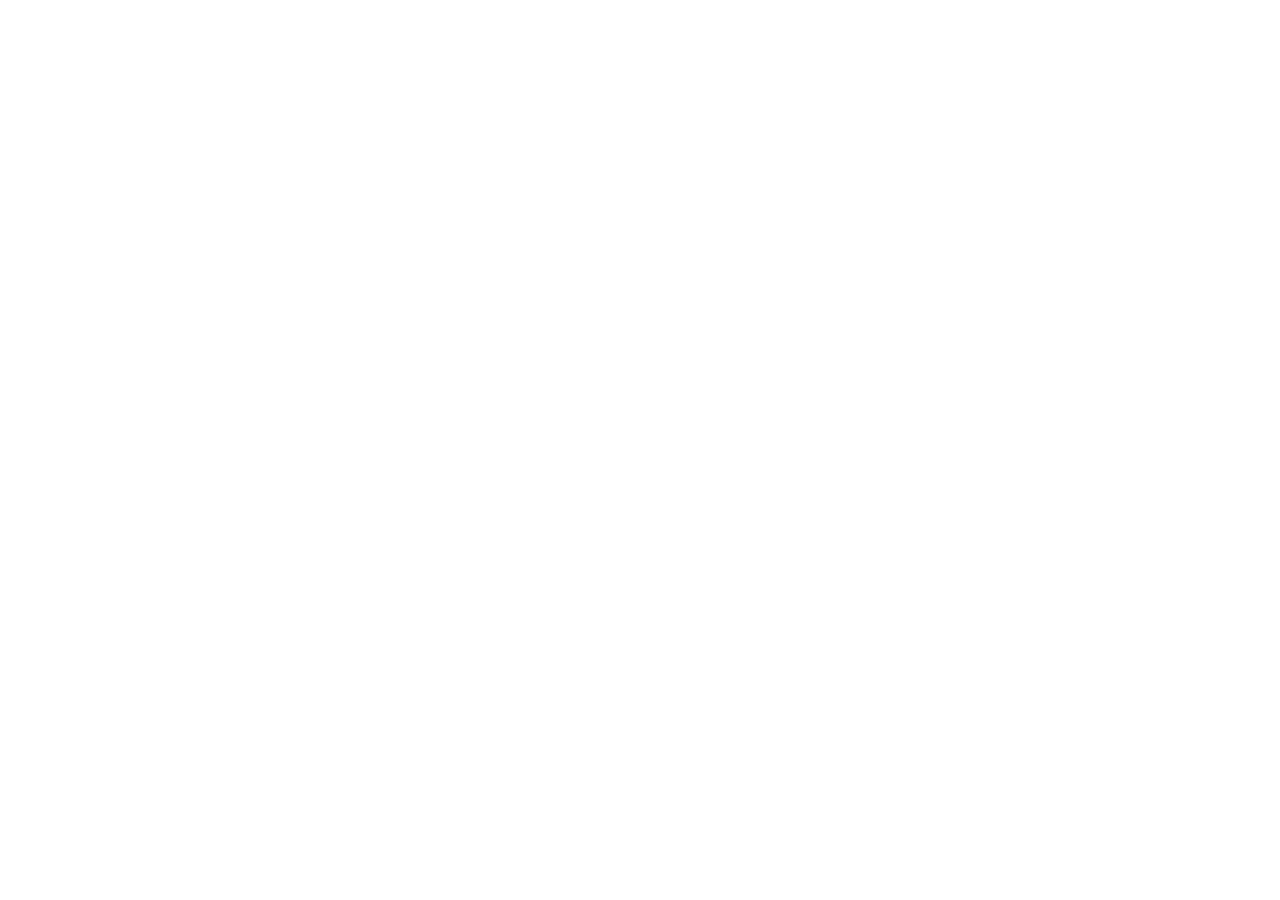
==== index.html @ d11fe192 "Create index.html" ====
<!DOCTYPE html> 
<html lang="en"> 
<head>
    <meta charset="UTF-8"> 
    <meta name="viewport" content="width=device-width, initial-scale=1.0">
    <title>BOLUXE</title>
    <link rel="stylesheet" href="styles.css">
</head>
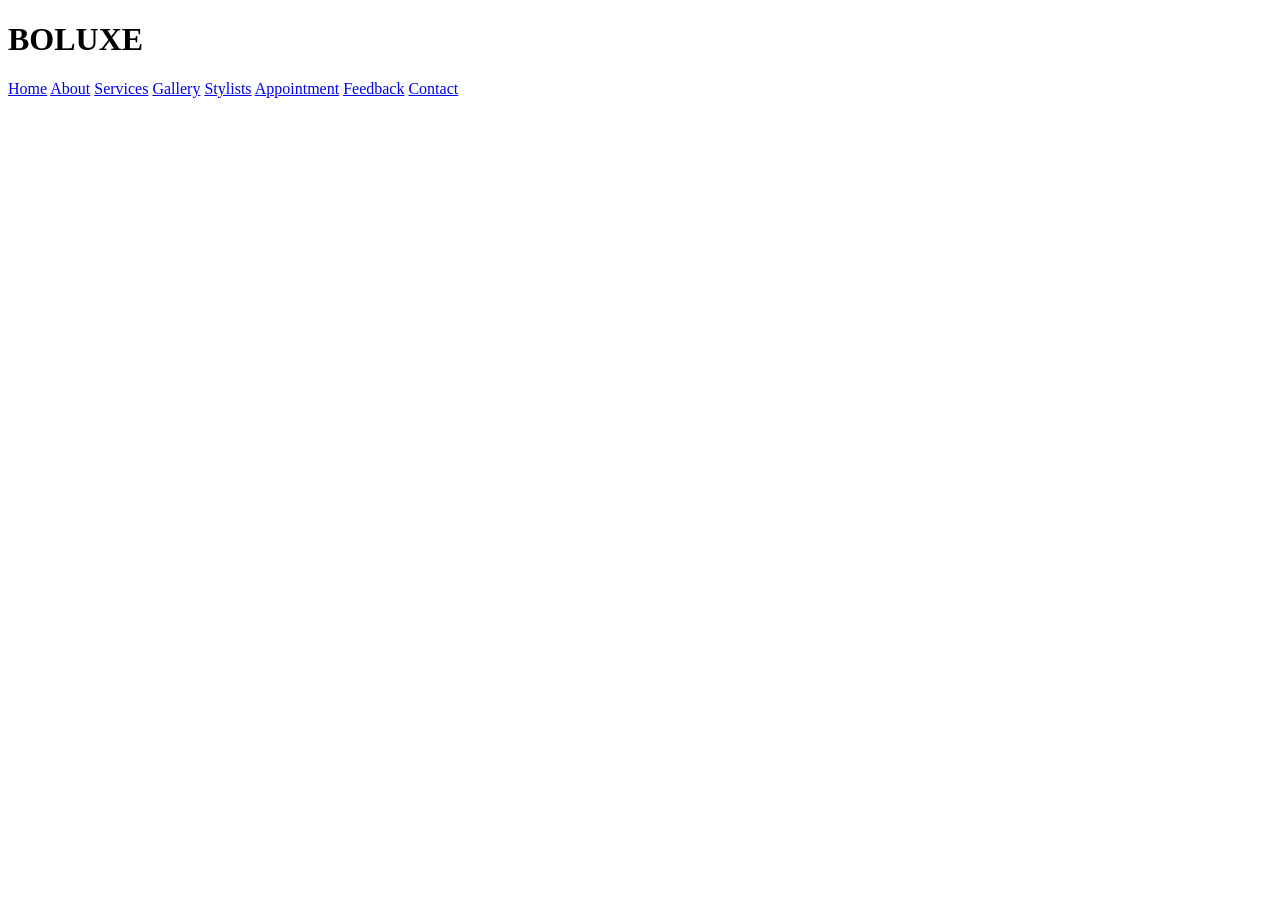
==== commit 881df839: "Update index.html" ====
--- a/index.html
+++ b/index.html
@@ -6,3 +6,14 @@
     <title>BOLUXE</title>
     <link rel="stylesheet" href="styles.css">
 </head>
+<header>
+    <h1>BOLUXE</h1>
+    <a href="index.html">Home</a> 
+    <a href="about.html">About</a>
+    <a href="services.html">Services</a>
+    <a href="gallery.html">Gallery</a>
+    <a href="stylists.html">Stylists</a>
+    <a href="appointment.html">Appointment</a>
+    <a href="feedback.html">Feedback</a>
+    <a href="contact.html">Contact</a>
+</header>
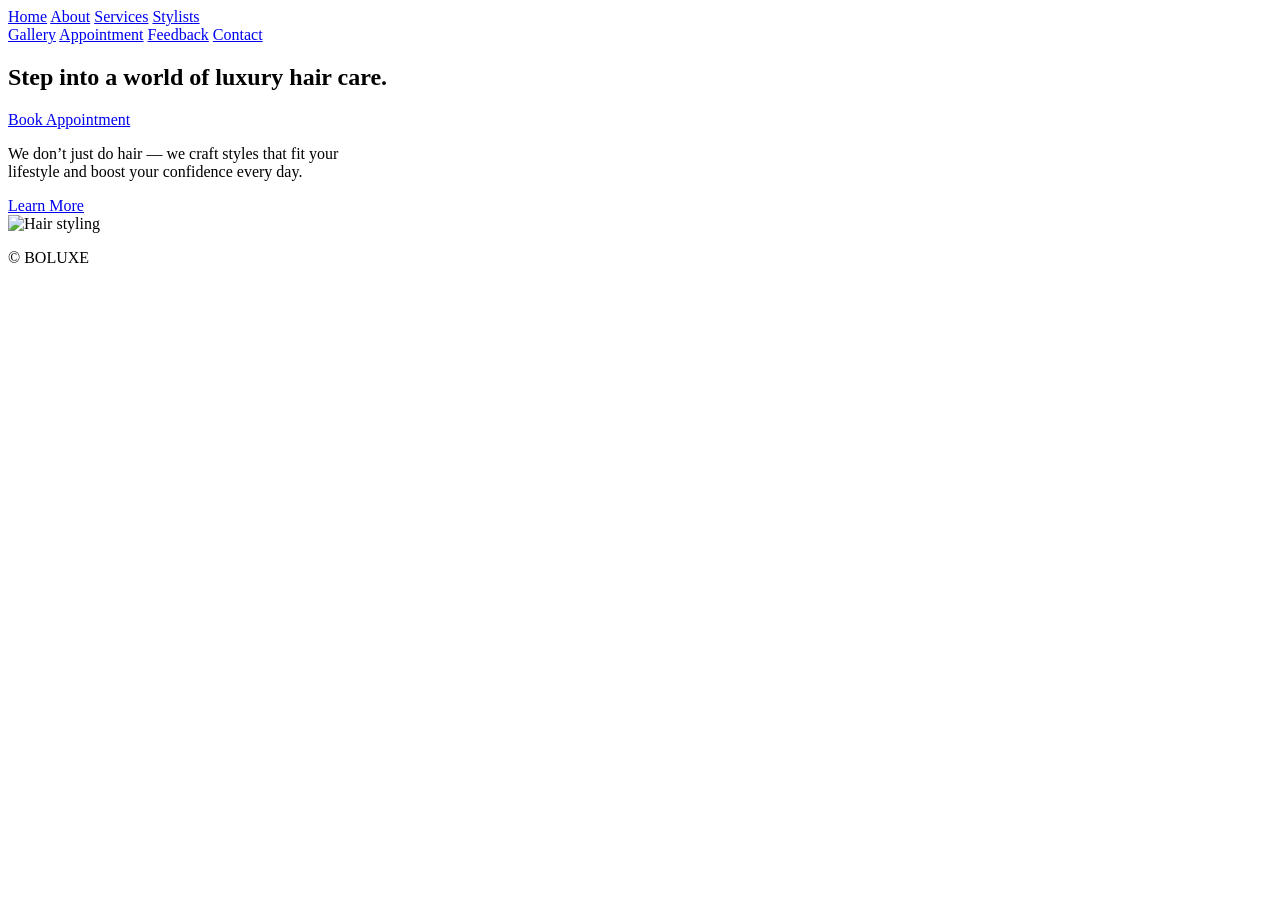
==== commit 5b31477b: "Update index.html" ====
--- a/index.html
+++ b/index.html
@@ -1,19 +1,51 @@
-<!DOCTYPE html> 
-<html lang="en"> 
+<!DOCTYPE html>
+<html lang="en">
 <head>
-    <meta charset="UTF-8"> 
+    <meta charset="UTF-8">
     <meta name="viewport" content="width=device-width, initial-scale=1.0">
     <title>BOLUXE</title>
-    <link rel="stylesheet" href="styles.css">
+    <link href="styles.css" rel="stylesheet">
 </head>
-<header>
-    <h1>BOLUXE</h1>
-    <a href="index.html">Home</a> 
-    <a href="about.html">About</a>
-    <a href="services.html">Services</a>
-    <a href="gallery.html">Gallery</a>
-    <a href="stylists.html">Stylists</a>
-    <a href="appointment.html">Appointment</a>
-    <a href="feedback.html">Feedback</a>
-    <a href="contact.html">Contact</a>
+<body>
+
+<header class="navbar">
+    <nav>
+        <a href="index.html">Home</a>
+        <a href="about.html">About</a>
+        <a href="services.html">Services</a>
+        <a href="stylists.html">Stylists</a>
+    </nav>
+
+    <div class="logo">
+    </div>
+
+    <nav>
+        <a href="gallery.html">Gallery</a>
+        <a href="appointment.html">Appointment</a>
+        <a href="feedback.html">Feedback</a>
+        <a href="contact.html">Contact</a>
+    </nav>
 </header>
+
+<section class="hero">
+    <h1>Step into a world of luxury hair care.</h1>
+    <a href="signup.html" class="hero-btn">Book Appointment</a>
+</section>
+
+<section>
+    <div class="text">
+      <p> We don’t just do hair — we craft styles that fit your<br>lifestyle and boost your confidence every day.</p>
+
+      <a href="about.html" class="btn">Learn More</a>
+
+    </div>
+    <div class="image">
+        <img src="about.jpeg" alt="Hair styling" height="400" width="400">
+    </div>
+  </section>
+
+<footer> 
+    <p>&copy; BOLUXE</p>
+</footer>
+</body>
+</html>
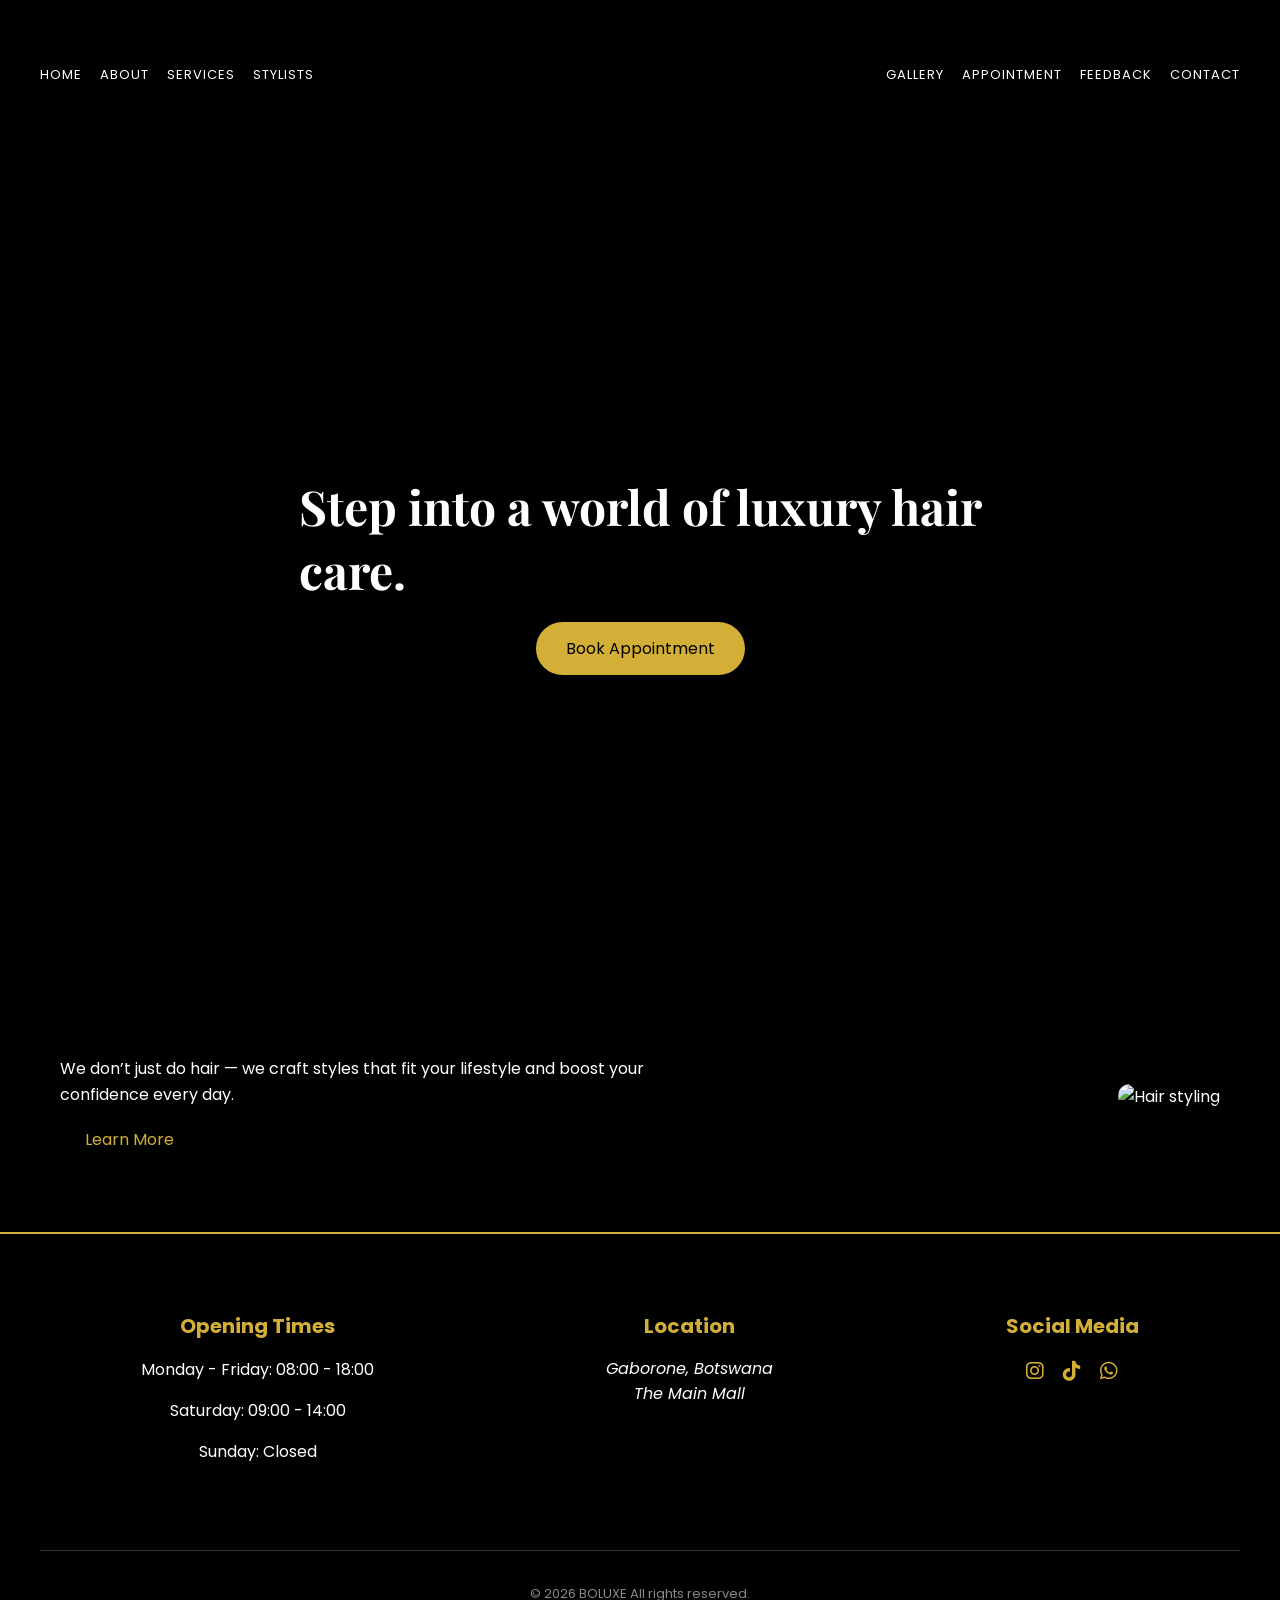
==== commit 8830e667: "Update index.html" ====
--- a/index.html
+++ b/index.html
@@ -1,51 +1,239 @@
 <!DOCTYPE html>
 <html lang="en">
 <head>
-    <meta charset="UTF-8">
-    <meta name="viewport" content="width=device-width, initial-scale=1.0">
-    <title>BOLUXE</title>
-    <link href="styles.css" rel="stylesheet">
+<meta charset="UTF-8">
+<meta name="viewport" content="width=device-width, initial-scale=1.0">
+<title>BOLUXE</title>
+<link href="styles.css" rel="stylesheet">
+<link rel="stylesheet" href="https://cdnjs.cloudflare.com/ajax/libs/font-awesome/6.5.0/css/all.min.css">
+<link href="https://fonts.googleapis.com/css2?family=Playfair+Display:wght@500;700&family=Poppins:wght@300;400;500&family=Great+Vibes&display=swap" rel="stylesheet">
+
+<style>
+body {
+    font-family: 'Poppins', sans-serif;
+    background-color: #000;
+    color: white;
+    margin: 0;
+    padding: 0;
+    box-sizing: border-box;
+}
+header {
+    background-color: black;
+    display: flex;
+    justify-content: space-between;
+    align-items: center;
+    padding: 20px 40px;
+}
+
+nav {
+    display: flex;
+    gap: 18px;
+}
+
+nav a {
+    color: white;
+    text-decoration: none;
+    font-size: 13px;
+    letter-spacing: 1px;
+    text-transform: uppercase;
+    transition: 0.3s;
+}
+
+nav a:hover {
+    color: #d4af37;
+}
+
+.logo {
+    width: 110px;
+    height: 110px;
+    background: url("logo.png") center/contain no-repeat; 
+}
+.hero {
+    height: 90vh;
+    background: url(hair\ banner.jpeg)center/cover no-repeat;
+    display: flex;
+    flex-direction: column;
+    justify-content: center;
+    align-items: center;
+    text-align: left;
+    background-blend-mode: darken;
+    background-color: #000;
+}
+
+.hero h1 {
+    font-family: 'Playfair Display', serif;
+    font-size: 3rem;
+    margin-bottom: 20px;
+    color: white;
+}
+
+.hero-btn {
+    background-color: #d4af37;
+    color: black;
+    padding: 14px 30px;
+    text-decoration: none;
+    border-radius: 30px;
+    transition: 0.3s;
+}
+
+.hero-btn:hover {
+    background-color: white;
+}
+
+.about {
+    display: flex;
+    justify-content: space-between;
+    align-items: center;
+    padding: 80px 60px;
+    gap: 40px;
+}
+
+.text {
+    width: 55%;
+}
+
+.text p {
+    font-size: 1rem;
+    margin-bottom: 20px;
+    line-height: 1.6;
+}
+
+.btn {
+    background-color: black;
+    color: #d4af37;
+    padding: 12px 25px;
+    text-decoration: none;
+    border-radius: 25px;
+    transition: 0.3s;
+}
+
+.btn:hover {
+    background-color: #d4af37;
+    color: black;
+}
+
+.image img {
+    border-radius: 12px;
+    box-shadow: 0 8px 25px rgba(0,0,0,0.3);
+}
+footer {
+    background-color: #000;
+    color: #fff;
+    padding: 60px 40px 20px;
+    border-top: 2px solid #d4af37;
+    display: flex;
+    justify-content: space-around;
+    flex-wrap: wrap;
+    gap: 30px;
+    text-align: center;
+}
+
+footer h2 {
+    color: #d4af37;
+    margin-bottom: 15px;
+    font-size: 20px;
+}
+
+footer nav {
+    justify-content: center;
+}
+
+footer nav a {
+    font-size: 20px;
+    color: #d4af37;
+}
+
+.footer-bottom {
+    width: 100%;
+    margin-top: 40px;
+    padding-top: 20px;
+    border-top: 1px solid #333;
+    font-size: 13px;
+    color: #888;
+}
+
+</style>
 </head>
+
 <body>
-
-<header class="navbar">
+<header>
+    <nav> 
+        <a href="index.html">Home</a> 
+        <a href="about.html">About</a> 
+        <a href="services.html">Services</a> 
+        <a href="stylists.html">Stylists</a> 
+    </nav> 
+    <div class="logo"> 
+    </div> 
+    <nav> 
+        <a href="gallery.html">Gallery</a> 
+        <a href="appointment.html">Appointment</a> 
+        <a href="feedback.html">Feedback</a> 
+        <a href="contact.html">Contact</a> 
+    </nav> 
+</header>
+
+<main>
+
+<section class="hero">
+    <h1>Step into a world of luxury hair<br>care.</h1>
+    <a href="signup.html" class="hero-btn">Book Appointment</a>
+</section>
+
+<section class="about">
+    <article class="text">
+        <p>
+            We don’t just do hair — we craft styles that fit your
+            lifestyle and boost your confidence every day.
+        </p>
+        <a href="about.html" class="btn">Learn More</a>
+    </article>
+
+    <aside class="image">
+        <img src="about.jpeg" alt="Hair styling" height="400" width="400">
+    </aside>
+</section>
+</main>
+
+<footer>
+<section>
+    <h2>Opening Times</h2>
+    <p>Monday - Friday: 08:00 - 18:00</p>
+    <p>Saturday: 09:00 - 14:00</p>
+    <p>Sunday: Closed</p>
+</section>
+
+<section>
+    <h2>Location</h2>
+    <address>
+        Gaborone, Botswana<br>
+        The Main Mall
+    </address>
+</section>
+
+<section>
+    <h2>Social Media</h2>
     <nav>
-        <a href="index.html">Home</a>
-        <a href="about.html">About</a>
-        <a href="services.html">Services</a>
-        <a href="stylists.html">Stylists</a>
+      <a 
+        href="https://www.instagram.com/boluxehairstudio?igsh=N3lhdHZvMjdvNWFi&utm_source=qr" target="_blank">
+        <i class="fa-brands fa-instagram"></i>
+      </a>
+
+      <a 
+        href="https://www.tiktok.com/@boluxehairstudio?_r=1&_t=ZS-96FZWPO80Yi" target="_blank">
+        <i class="fa-brands fa-tiktok"></i>
+      </a>
+
+      <a 
+        href="https://wa.me/26772216670" target="_blank">
+        <i class="fa-brands fa-whatsapp"></i>
+      </a>
     </nav>
-
-    <div class="logo">
-    </div>
-
-    <nav>
-        <a href="gallery.html">Gallery</a>
-        <a href="appointment.html">Appointment</a>
-        <a href="feedback.html">Feedback</a>
-        <a href="contact.html">Contact</a>
-    </nav>
-</header>
-
-<section class="hero">
-    <h1>Step into a world of luxury hair care.</h1>
-    <a href="signup.html" class="hero-btn">Book Appointment</a>
-</section>
-
-<section>
-    <div class="text">
-      <p> We don’t just do hair — we craft styles that fit your<br>lifestyle and boost your confidence every day.</p>
-
-      <a href="about.html" class="btn">Learn More</a>
-
-    </div>
-    <div class="image">
-        <img src="about.jpeg" alt="Hair styling" height="400" width="400">
-    </div>
-  </section>
-
-<footer> 
-    <p>&copy; BOLUXE</p>
+</section>
+
+<section class="footer-bottom">
+    <p>&copy; 2026 BOLUXE All rights reserved.</p>
+</section>
 </footer>
 </body>
 </html>
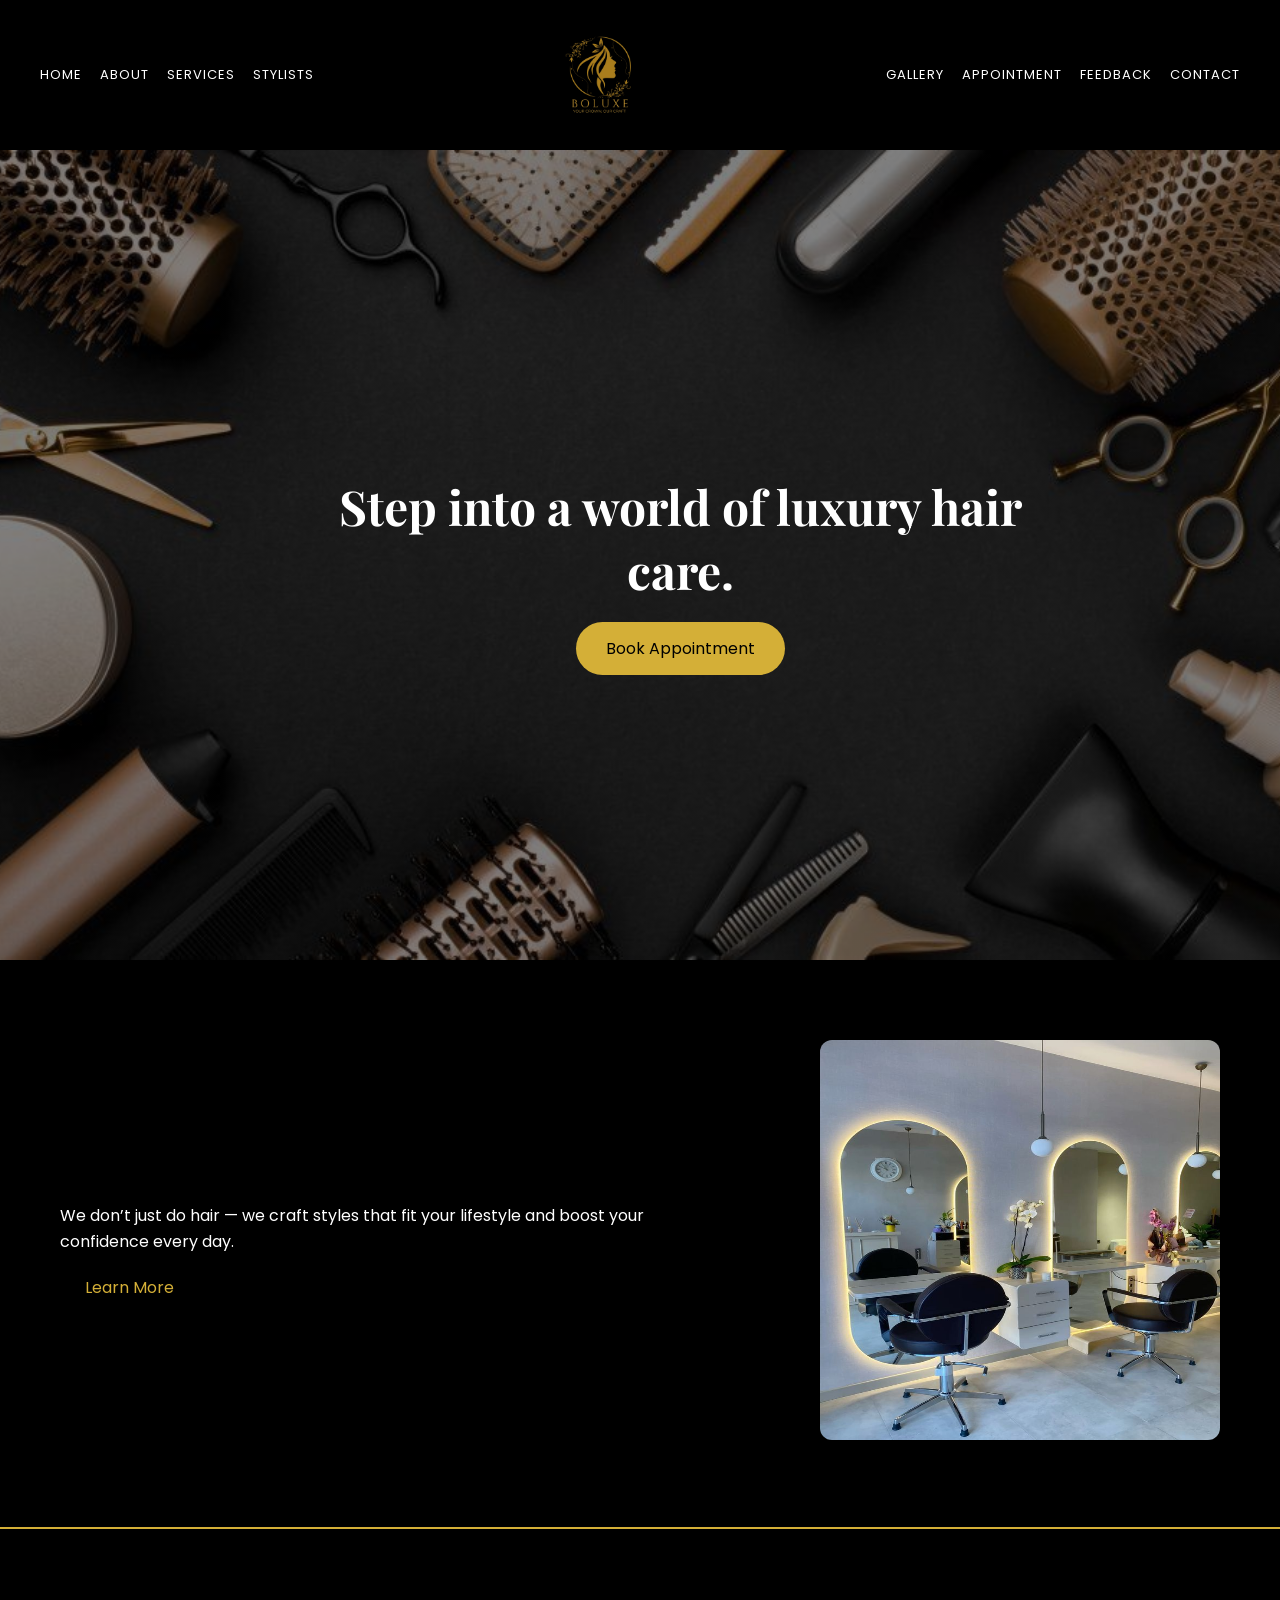
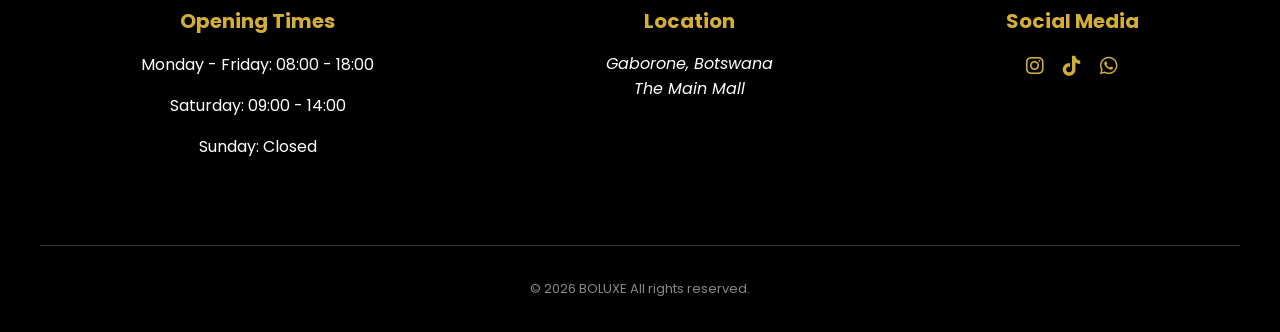
==== commit 19082efc: "Update index.html" ====
--- a/index.html
+++ b/index.html
@@ -48,16 +48,16 @@
     height: 110px;
     background: url("logo.png") center/contain no-repeat; 
 }
-.hero {
-    height: 90vh;
-    background: url(hair\ banner.jpeg)center/cover no-repeat;
-    display: flex;
-    flex-direction: column;
-    justify-content: center;
-    align-items: center;
-    text-align: left;
-    background-blend-mode: darken;
-    background-color: #000;
+.hero{
+    height:90vh;
+    background: linear-gradient(rgba(0,0,0,0.5), rgba(0,0,0,0.5)),
+    url("hair banner.jpeg") center/cover no-repeat;
+    display:flex;
+    flex-direction:column;
+    justify-content:center;
+    align-items:center;
+    padding-left:80px;
+    text-align: center;
 }
 
 .hero h1 {
@@ -65,6 +65,7 @@
     font-size: 3rem;
     margin-bottom: 20px;
     color: white;
+    text-align: center;
 }
 
 .hero-btn {
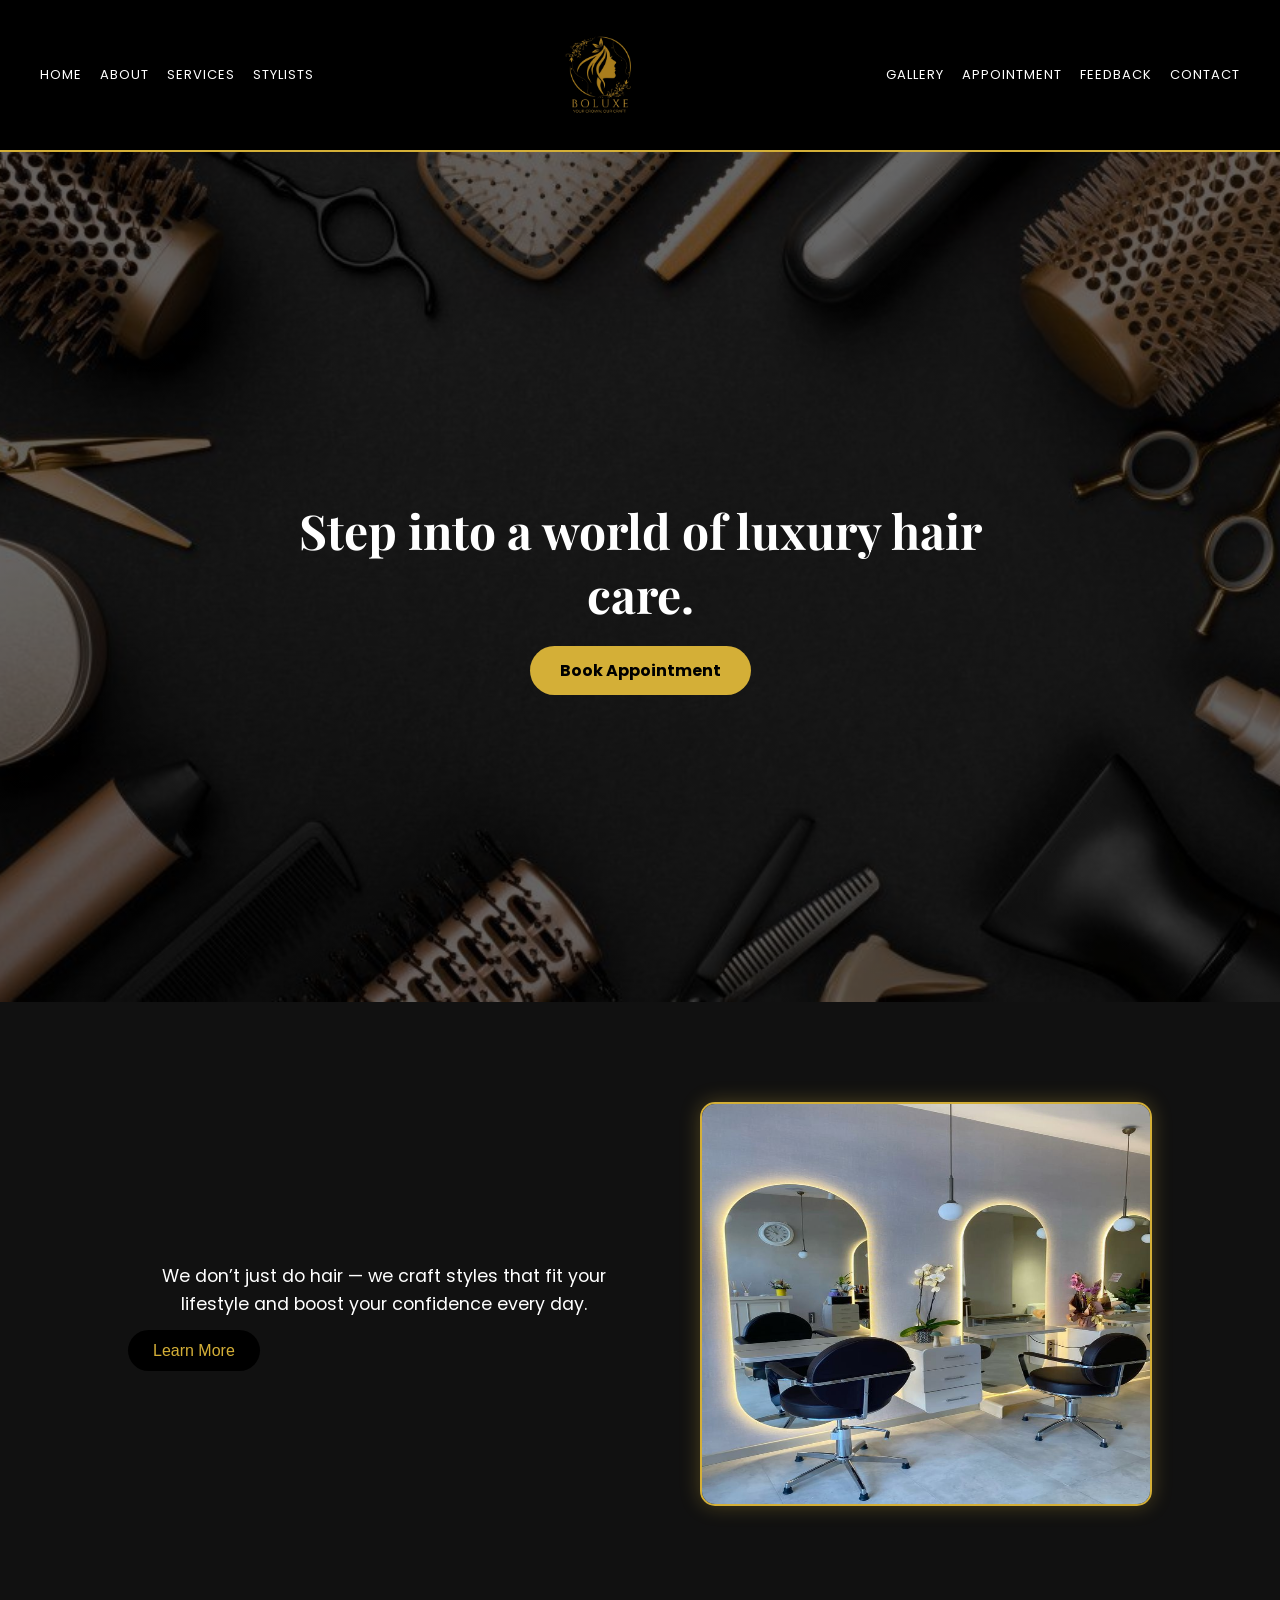
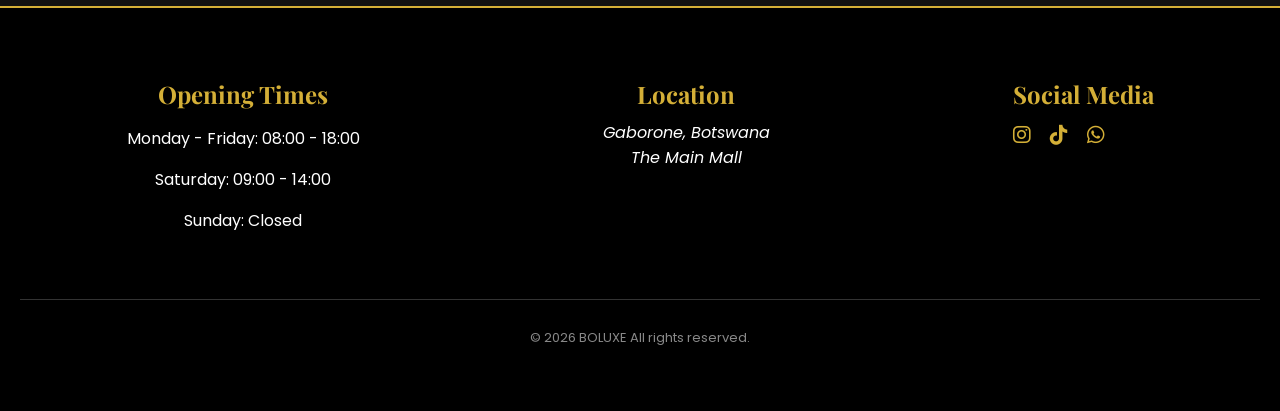
==== commit 36806814: "Update index.html" ====
--- a/index.html
+++ b/index.html
@@ -3,159 +3,10 @@
 <head>
 <meta charset="UTF-8">
 <meta name="viewport" content="width=device-width, initial-scale=1.0">
-<title>BOLUXE</title>
 <link href="styles.css" rel="stylesheet">
 <link rel="stylesheet" href="https://cdnjs.cloudflare.com/ajax/libs/font-awesome/6.5.0/css/all.min.css">
 <link href="https://fonts.googleapis.com/css2?family=Playfair+Display:wght@500;700&family=Poppins:wght@300;400;500&family=Great+Vibes&display=swap" rel="stylesheet">
-
-<style>
-body {
-    font-family: 'Poppins', sans-serif;
-    background-color: #000;
-    color: white;
-    margin: 0;
-    padding: 0;
-    box-sizing: border-box;
-}
-header {
-    background-color: black;
-    display: flex;
-    justify-content: space-between;
-    align-items: center;
-    padding: 20px 40px;
-}
-
-nav {
-    display: flex;
-    gap: 18px;
-}
-
-nav a {
-    color: white;
-    text-decoration: none;
-    font-size: 13px;
-    letter-spacing: 1px;
-    text-transform: uppercase;
-    transition: 0.3s;
-}
-
-nav a:hover {
-    color: #d4af37;
-}
-
-.logo {
-    width: 110px;
-    height: 110px;
-    background: url("logo.png") center/contain no-repeat; 
-}
-.hero{
-    height:90vh;
-    background: linear-gradient(rgba(0,0,0,0.5), rgba(0,0,0,0.5)),
-    url("hair banner.jpeg") center/cover no-repeat;
-    display:flex;
-    flex-direction:column;
-    justify-content:center;
-    align-items:center;
-    padding-left:80px;
-    text-align: center;
-}
-
-.hero h1 {
-    font-family: 'Playfair Display', serif;
-    font-size: 3rem;
-    margin-bottom: 20px;
-    color: white;
-    text-align: center;
-}
-
-.hero-btn {
-    background-color: #d4af37;
-    color: black;
-    padding: 14px 30px;
-    text-decoration: none;
-    border-radius: 30px;
-    transition: 0.3s;
-}
-
-.hero-btn:hover {
-    background-color: white;
-}
-
-.about {
-    display: flex;
-    justify-content: space-between;
-    align-items: center;
-    padding: 80px 60px;
-    gap: 40px;
-}
-
-.text {
-    width: 55%;
-}
-
-.text p {
-    font-size: 1rem;
-    margin-bottom: 20px;
-    line-height: 1.6;
-}
-
-.btn {
-    background-color: black;
-    color: #d4af37;
-    padding: 12px 25px;
-    text-decoration: none;
-    border-radius: 25px;
-    transition: 0.3s;
-}
-
-.btn:hover {
-    background-color: #d4af37;
-    color: black;
-}
-
-.image img {
-    border-radius: 12px;
-    box-shadow: 0 8px 25px rgba(0,0,0,0.3);
-}
-footer {
-    background-color: #000;
-    color: #fff;
-    padding: 60px 40px 20px;
-    border-top: 2px solid #d4af37;
-    display: flex;
-    justify-content: space-around;
-    flex-wrap: wrap;
-    gap: 30px;
-    text-align: center;
-}
-
-footer h2 {
-    color: #d4af37;
-    margin-bottom: 15px;
-    font-size: 20px;
-}
-
-footer nav {
-    justify-content: center;
-}
-
-footer nav a {
-    font-size: 20px;
-    color: #d4af37;
-}
-
-.footer-bottom {
-    width: 100%;
-    margin-top: 40px;
-    padding-top: 20px;
-    border-top: 1px solid #333;
-    font-size: 13px;
-    color: #888;
-}
-
-</style>
 </head>
-
 <body>
 <header>
     <nav> 
@@ -173,18 +24,18 @@
         <a href="contact.html">Contact</a> 
     </nav> 
 </header>
+    </header>
 
-<main>
-
+    <main id="home">
 <section class="hero">
     <h1>Step into a world of luxury hair<br>care.</h1>
     <a href="signup.html" class="hero-btn">Book Appointment</a>
 </section>
 
-<section class="about">
+<section class="about-homepage">
     <article class="text">
         <p>
-            We don’t just do hair — we craft styles that fit your
+            We don’t just do hair — we craft styles that fit your<br>
             lifestyle and boost your confidence every day.
         </p>
         <a href="about.html" class="btn">Learn More</a>
--- a/styles.css
+++ b/styles.css
@@ -0,0 +1,795 @@
+body {
+    font-family: 'Poppins', sans-serif;
+    background-color: black;
+    color: white;
+    margin: 0;
+    padding: 0;
+    box-sizing: border-box;
+}
+header {
+    background-color: black;
+    display: flex;
+    justify-content: space-between;
+    align-items: center;
+    padding: 20px 40px;
+    border-bottom: 2px solid #d4af37;
+}
+
+nav {
+    display: flex;
+    gap: 18px;
+}
+
+nav a {
+    color: white;
+    text-decoration: none;
+    font-size: 13px;
+    letter-spacing: 1px;
+    text-transform: uppercase;
+    transition: 0.3s;
+}
+
+nav a:hover {
+    color: #d4af37;
+}
+
+.logo {
+    width: 110px;
+    height: 110px;
+    background: url("logo.png") center/contain no-repeat; 
+}
+
+/* homepage */
+.hero{
+    height:90vh;
+    background:
+    linear-gradient(rgba(0,0,0,0.6), rgba(0,0,0,0.6)),
+    url("hair\ banner.jpeg");
+    background-size:cover;
+    background-position:center;
+    display:flex;
+    flex-direction:column;
+    justify-content:center;
+    align-items:center;
+    text-align:center;
+    padding:20px;
+}
+
+.hero h1{
+    font-family: 'Playfair Display', serif;
+    font-size: 3rem;
+    margin-bottom: 20px;
+    color: white;
+}
+
+.btn,
+.hero-btn,
+button{
+    background-color: #d4af37;
+    color: #000;
+    padding: 12px 30px;
+    border-radius: 30px;
+    text-decoration: none;
+    border: none;
+    cursor: pointer;
+    transition: 0.3s;
+    font-weight: bold;
+}
+
+.btn:hover,
+.hero-btn:hover,
+button:hover{
+    background-color: #fff;
+    color: #000;
+}
+
+h1,h2,h3{
+    font-family: 'Playfair Display', serif;
+    color: #d4af37;
+}
+
+.about-homepage{
+    display:flex;
+    justify-content:space-between;
+    align-items:center;
+    gap:60px;
+    padding:100px 10%;
+    background:#111;
+}
+
+.text {
+    width: 50%;
+}
+
+.text p {
+    font-size: 1.1rem;
+    margin-bottom: 20px;
+    line-height: 1.6;
+}
+
+.btn {
+    background-color: black;
+    color: #d4af37;
+    padding: 12px 25px;
+    text-decoration: none;
+    border-radius: 25px;
+    font-weight: 500;
+    transition: 0.3s;
+}
+
+.btn:hover {
+    background-color: #d4af37;
+    color: black;
+}
+
+.image{
+    flex:1;
+    display:flex;
+    justify-content:center;
+}
+
+.image img{
+    width:100%;
+    max-width:450px;
+    border-radius:15px;
+    border:2px solid #d4af37;
+    box-shadow:0 0 20px rgba(212,175,55,0.3);
+}
+
+/*About*/
+#behindthebeauty{
+    display:flex;
+    justify-content:space-between;
+    align-items:center;
+    gap:60px;
+    padding:100px 10%;
+    min-height:100vh;
+    background:black;
+
+}
+
+#about-us{
+    text-align: left;
+    color:#ccc;
+    margin-bottom:40px;
+    max-width:650px;
+    font-size:16px;
+}
+
+.about-image{
+    flex:1;
+    display:flex;
+    justify-content:center;
+}
+
+.about-image img{
+    width:100%;
+    max-width:700px;
+    margin-bottom: 50px;
+    border-radius:15px;
+    border:2px solid #d4af37;
+    box-shadow:0 0 20px rgba(212,175,55,0.3);
+    object-fit:cover;
+}
+
+/*Services*/
+.Services{
+    h1{
+        font-family: 'Playfair Display', serif;
+        size: 48px;
+        text-align: center;
+    }
+    text-align:center;
+}
+
+.services-grid{
+    display:grid;
+    grid-template-columns:repeat(2, 1fr);
+    gap:40px;
+    max-width:1000px;
+    margin:auto;
+}
+
+.service-card{
+    background:#111;
+    border-radius:15px;
+    border:1px solid #d4af37;
+    padding:25px;
+    margin-bottom: 50px;
+    transition:0.3s;
+}
+
+.service-card:hover{
+    transform:translateY(-10px);
+    box-shadow:0 0 15px rgba(212,175,55,0.5);
+}
+
+.service-card img{
+    width:100%;
+    height:300px;
+    object-fit:cover;
+    border-radius:10px;
+}
+.service-btn{
+    display:inline-block;
+    padding:14px 32px;
+    background:#d4af37;
+    color:#000;
+    text-decoration:none;
+    font-weight:bold;
+    border-radius:30px;
+    transition:0.3s;
+    margin-bottom:50px;
+}
+
+/*Gallery*/
+.gallery {
+    max-width: 1100px;
+    margin: auto;
+    padding: 20px;
+}
+
+.gallery h1 {
+    text-align: center;
+    size: 48px;
+    font-family: 'Playfair Display', serif;
+}
+
+.gallery {
+    display: grid;
+    grid-template-columns: repeat(3, 1fr);
+    gap: 30px;
+}
+
+.gallery h1 {
+    grid-column: 1 / -1;
+}
+
+.gallery-card {
+    background: #333;
+    border-radius: 10px;
+    padding: 15px;
+    text-align: center;
+    box-shadow: 0 2px 8px rgba(0,0,0,0.1);
+}
+
+.gallery-card h2 {
+    font-size: 20px;
+    margin-bottom: 10px;
+}
+
+.gallery-card img {
+    width: 100%;
+    height: 250px;
+    object-fit: cover;
+    border-radius: 8px;
+}
+
+.gallery-card p {
+    margin: 8px 0;
+    font-size: 16px;
+}
+
+.price {
+    font-weight: bold;
+    color: #d4af37;
+}
+/*Stylists*/
+h1{
+    text-align: center;
+    size: 48px;
+}
+p{
+    text-align: center;
+}
+.stylist-grid{
+    display: grid;
+    grid-template-columns: repeat(3, 1fr);
+    gap: 36px;
+    margin: auto;
+    max-width: 1300px;
+    padding: 50px;
+}
+.stylist-card{
+    background:#111;
+    border:1px solid #d4af37;
+    border-radius:18px;
+    overflow:hidden;
+    padding:20px;
+    box-shadow:0 0 12px rgba(212,175,55,0.15);
+    transition:0.3s;
+}
+
+.stylist-card:hover{
+    transform:translateY(-10px);
+    box-shadow:0 0 18px rgba(212,175,55,0.35);
+}
+
+.stylist-card img{
+    width:100%;
+    height:305px;
+    object-fit:cover;
+    border-radius:12px;
+    margin-bottom:18px;
+}
+.stylist-grid,.stylist-card{
+    text-align: center;
+    box-shadow: #d4af37;
+    transition: 0.3s;
+    overflow: hidden;
+}
+
+/*Appointment*/
+#booking{
+    width:100%;
+    display:flex;
+    justify-content:center;
+    padding:20px;
+}
+
+#appointment{
+    width:100%;
+    max-width:550px;
+    background:#151515;
+    padding:45px;
+    border-radius:22px;
+    border:1px solid rgba(212,175,55,0.4);
+    box-shadow:
+    0 0 20px rgba(212,175,55,0.1),
+    0 0 40px rgba(212,175,55,0.05);
+}
+
+#appointment label{
+    display:block;
+    margin-top:22px;
+    margin-bottom:10px;
+    color:#d4af37;
+    font-size:15px;
+    font-weight:500;
+}
+
+#appointment input,
+#appointment select{
+    width:100%;
+    padding:15px;
+    border:none;
+    border-radius:12px;
+    background:#1f1f1f;
+    color:white;
+    font-size:15px;
+    transition:0.3s;
+}
+
+#appointment input:focus,
+#appointment select:focus{
+    outline:none;
+    border:1px solid #d4af37;
+    box-shadow:0 0 10px rgba(212,175,55,0.3);
+}
+
+/*Feedback*/
+#feedback{
+    width:100%;
+    min-height:100vh;
+    display:flex;
+    flex-direction:column;
+    justify-content:center;
+    align-items:center;
+    padding:80px 20px;
+}
+#description{
+    max-width:650px;
+    text-align:center;
+    color:#d0d0d0;
+    line-height:1.8;
+    margin-bottom:45px;
+}
+
+#feedback-form{
+    width:100%;
+    max-width:600px;
+    background:#151515;
+    padding:45px;
+    border-radius:24px;
+    border: 2px solid #af8a10;
+    box-shadow:
+    0 0 20px rgba(212,175,55,0.08),
+    0 0 40px rgba(212,175,55,0.04);
+}
+
+.form-group,
+.feedback-form{
+    margin-bottom:25px;
+}
+
+label{
+    display:block;
+
+    margin-bottom:10px;
+
+    color:#d4af37;
+
+    font-size:15px;
+    font-weight:500;
+}
+
+select,
+textarea{
+    width:100%;
+
+    padding:15px;
+
+    border:none;
+    border-radius:14px;
+
+    background:#1f1f1f;
+
+    color:white;
+
+    font-size:15px;
+
+    transition:0.3s ease;
+}
+
+select:focus,
+textarea:focus{
+    outline:none;
+    border:1px solid #d4af37;
+    box-shadow:0 0 10px rgba(212,175,55,0.3);
+}
+
+textarea{
+    height:150px;
+    resize:none;
+}
+
+.rating{
+    display:flex;
+    gap:12px;
+}
+
+.rating input{
+    display:none;
+}
+
+.rating label{
+    font-size:42px;
+
+    color:#555;
+
+    cursor:pointer;
+
+    transition:0.3s ease;
+}
+
+.rating label:hover{
+    color:#d4af37;
+    transform:scale(1.1);
+}
+
+.rating input:checked + label{
+    color:#d4af37;
+}
+#result{
+    margin-top:15px;
+    color:#d4af37;
+    font-size:14px;
+}
+
+/*Contact*/
+#contact{
+    color: #fff;
+}
+.contact{
+    display: flex;
+    align-items: center;
+    justify-content: space-around;
+    gap: 50px;
+    flex-wrap: wrap;
+    padding: 60px;
+}
+.contact img{
+    height: auto;
+    width: 400px;
+    border-radius: 10px;
+    box-shadow: 0 4px 15px rgba(0,0,0,0.6);
+    max-width: 100%;
+}
+form{
+    background: #000;
+    padding: 30px;
+    color: white;
+    width: 400px;
+    margin-bottom: 50px;
+    display: flex;
+    flex-direction: column;
+    gap: 15px;
+}
+label{
+    display: block;
+    margin-top: 15px;
+    font-weight: bold;
+}
+
+input,select,textarea{
+    width: 100%;
+    padding: 10px;
+    border-radius: 6px;
+    border: none;
+    border: 1px solid #000;
+    font-family: 'Poppins', sans-serif;
+}
+
+textarea{
+    height: 120px;
+}
+/*Footer*/
+footer{
+    background-color: #000;
+    border-top: 2px solid #d4af37;
+    display: flex;
+    justify-content: space-around;
+    flex-wrap: wrap;
+    gap: 30px;
+    padding: 50px 20px;
+    text-align: center;
+}
+
+footer h2{
+    color: #d4af37;
+    margin-bottom: 10px;
+}
+
+footer nav a{
+    font-size: 20px;
+    color: #d4af37;
+}
+
+.footer-bottom{
+    width: 100%;
+    border-top: 1px solid #333;
+    margin-top: 20px;
+    padding-top: 15px;
+    font-size: 13px;
+    color: #888;
+}
+/* =========================
+   RESPONSIVE DESIGN
+========================= */
+
+@media (max-width: 1100px){
+
+    /* ABOUT */
+    .about-homepage,
+    #behindthebeauty{
+        flex-direction:column;
+        text-align:center;
+    }
+
+    .text{
+        width:100%;
+    }
+
+    .about-image img,
+    .image img{
+        max-width:100%;
+    }
+
+    /* STYLISTS */
+    .stylist-grid{
+        grid-template-columns:repeat(2,1fr);
+    }
+
+    /* GALLERY */
+    .gallery{
+        grid-template-columns:repeat(2,1fr);
+    }
+}
+
+/* =========================
+   TABLET
+========================= */
+
+@media (max-width: 850px){
+
+    /* HEADER */
+    header{
+        flex-direction:column;
+        gap:20px;
+        padding:20px;
+    }
+
+    nav{
+        flex-wrap:wrap;
+        justify-content:center;
+    }
+
+    .logo{
+        width:90px;
+        height:90px;
+    }
+
+    /* HERO */
+    .hero h1{
+        font-size:2.3rem;
+    }
+
+    /* SERVICES */
+    .services-grid{
+        grid-template-columns:1fr;
+        padding:0 20px;
+    }
+
+    /* GALLERY */
+    .gallery{
+        grid-template-columns:1fr;
+    }
+
+    /* STYLISTS */
+    .stylist-grid{
+        grid-template-columns:1fr;
+        padding:30px 20px;
+    }
+
+    /* CONTACT */
+    .contact{
+        flex-direction:column;
+        text-align:center;
+        padding:40px 20px;
+    }
+
+    form{
+        width:100%;
+        max-width:500px;
+    }
+
+    .contact img{
+        width:100%;
+        max-width:400px;
+    }
+
+    /* FOOTER */
+    footer{
+        flex-direction:column;
+        align-items:center;
+        text-align:center;
+    }
+}
+
+/* =========================
+   MOBILE
+========================= */
+
+@media (max-width: 600px){
+
+    /* GENERAL */
+    h1{
+        font-size:32px;
+    }
+
+    p{
+        font-size:15px;
+    }
+
+    /* HEADER */
+    header{
+        padding:15px;
+    }
+
+    nav{
+        gap:12px;
+    }
+
+    nav a{
+        font-size:11px;
+    }
+
+    .logo{
+        width:75px;
+        height:75px;
+    }
+
+    /* HERO */
+    .hero{
+        height:auto;
+        padding:80px 20px;
+    }
+
+    .hero h1{
+        font-size:2rem;
+    }
+
+    .btn,
+    .hero-btn,
+    button{
+        padding:10px 22px;
+        font-size:14px;
+    }
+
+    /* ABOUT */
+    .about-homepage,
+    #behindthebeauty{
+        padding:70px 20px;
+        gap:40px;
+    }
+
+    #about-us{
+        font-size:14px;
+    }
+
+    /* SERVICES */
+    .service-card{
+        padding:18px;
+    }
+
+    .service-card img{
+        height:220px;
+    }
+
+    /* GALLERY */
+    .gallery{
+        padding:20px 10px;
+        gap:20px;
+    }
+
+    .gallery-card img{
+        height:200px;
+    }
+
+    /* STYLISTS */
+    .stylist-grid{
+        gap:25px;
+    }
+
+    .stylist-card img{
+        height:250px;
+    }
+
+    /* APPOINTMENT */
+    #appointment{
+        padding:30px 22px;
+    }
+
+    /* FEEDBACK */
+    #feedback{
+        padding:60px 15px;
+    }
+
+    #feedback-form{
+        padding:30px 22px;
+    }
+
+    .rating{
+        gap:8px;
+    }
+
+    .rating label{
+        font-size:34px;
+    }
+
+    textarea{
+        height:120px;
+    }
+
+    /* CONTACT */
+    .contact{
+        padding:30px 15px;
+    }
+
+    form{
+        padding:20px;
+    }
+
+    /* FOOTER */
+    footer{
+        padding:40px 20px;
+    }
+
+    footer h2{
+        font-size:22px;
+    }
+
+    .footer-bottom{
+        font-size:12px;
+    }
+}
